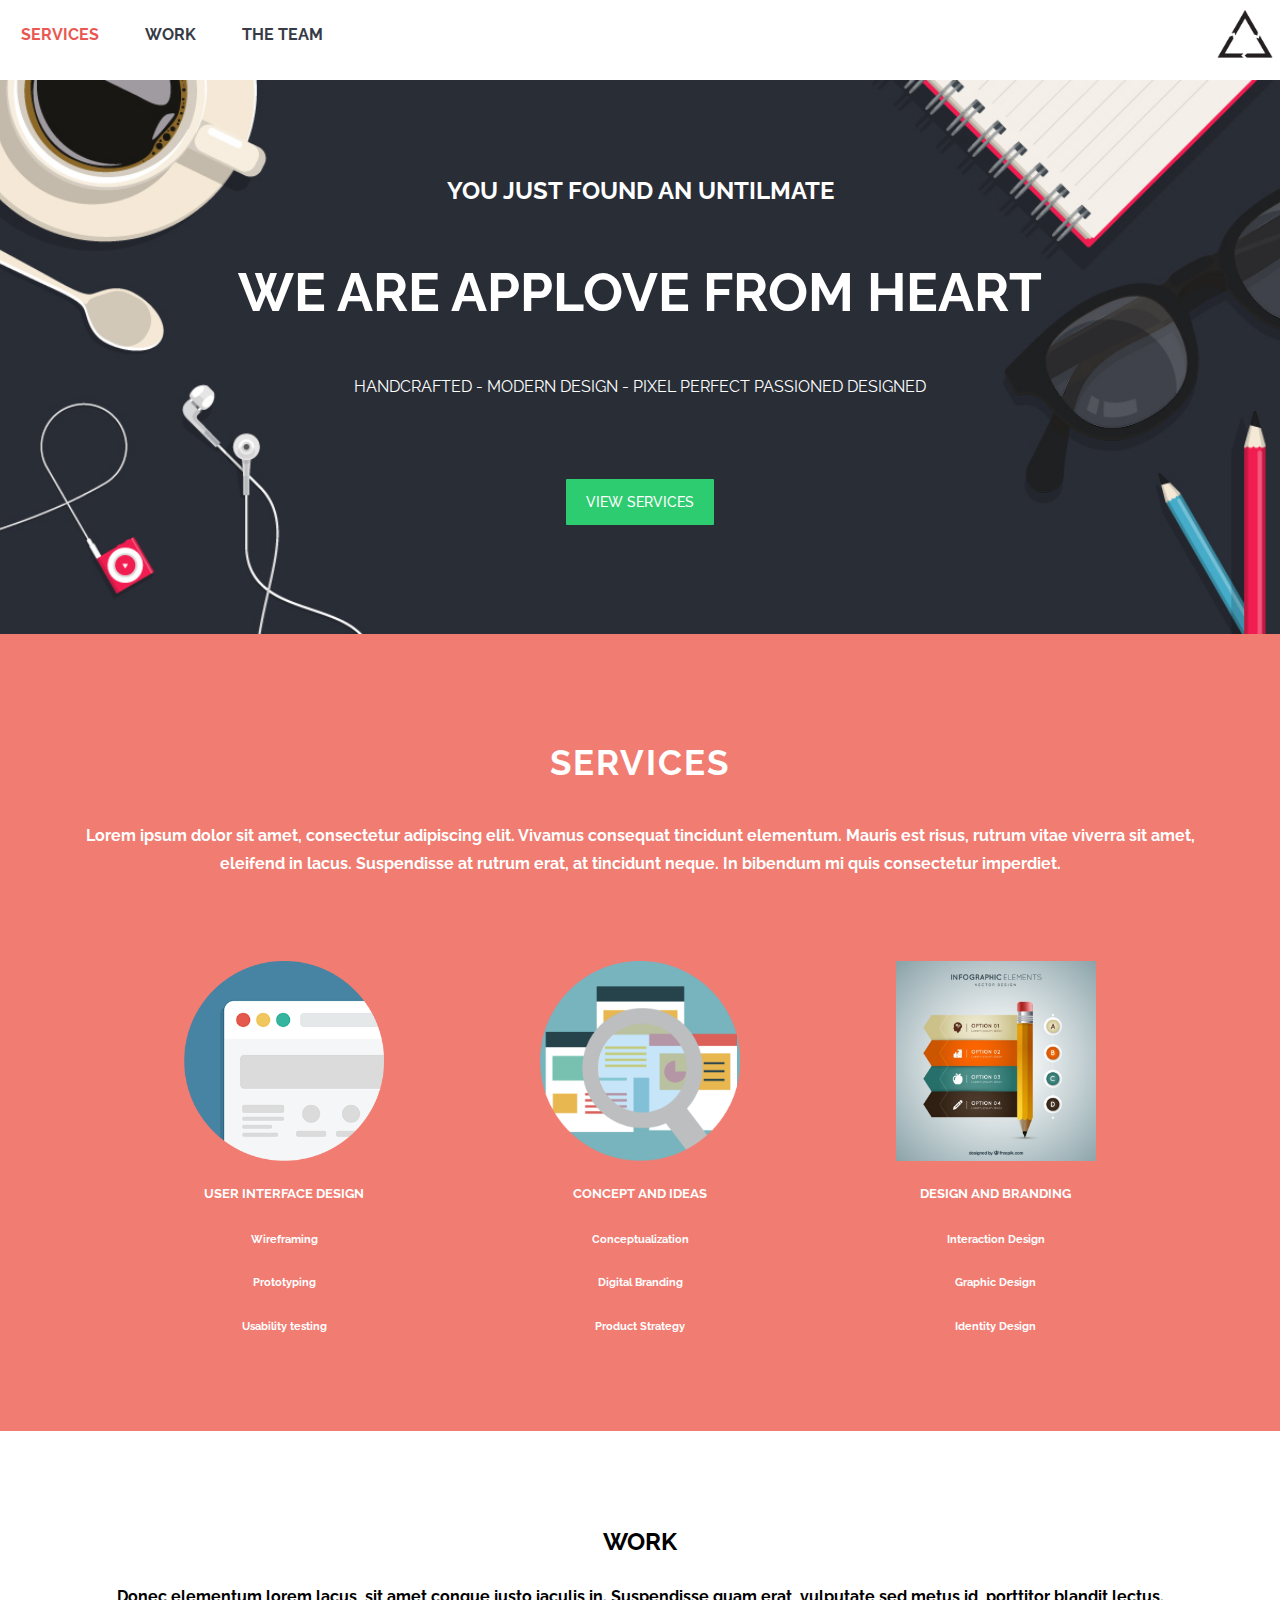
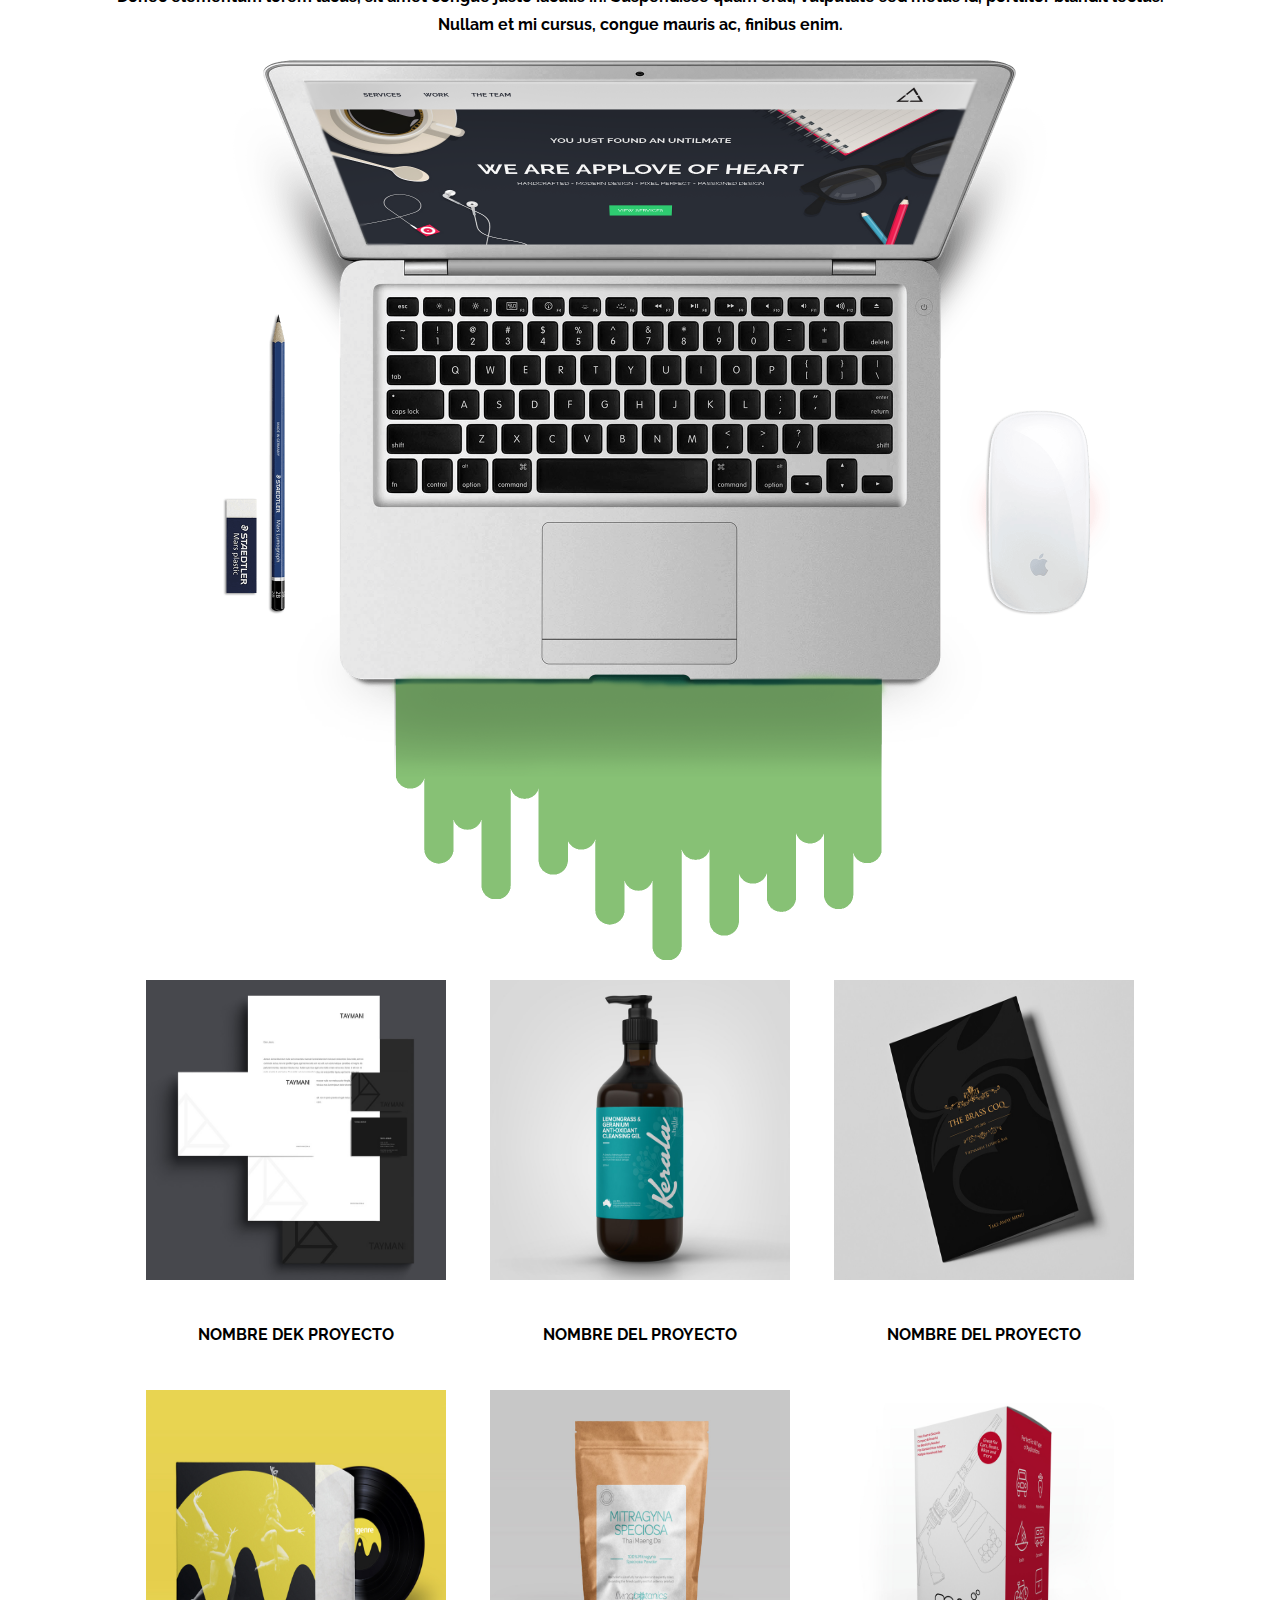
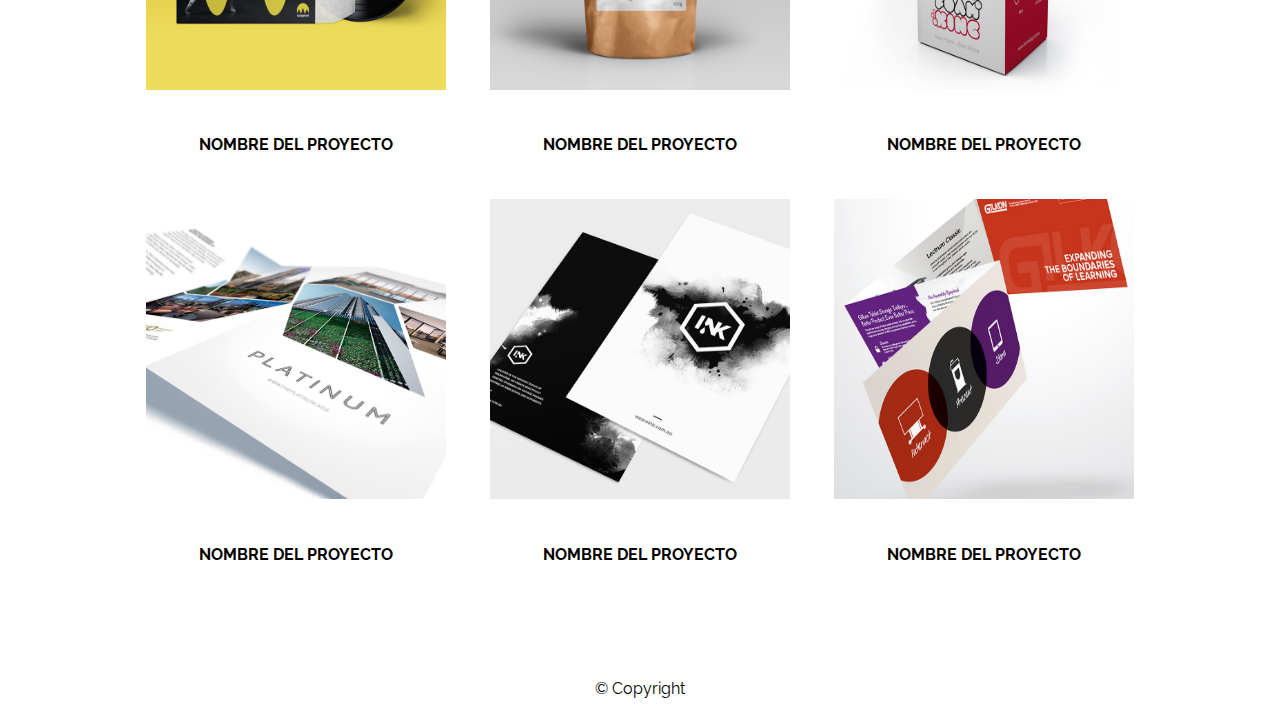
==== leccion-21-applove/index.html @ b4c16ea1 "Primera parte del ejercicio applove" ====
<!DOCTYPE html>
<html>
  <head>
    <meta charset="utf-8">
    <title>AppLover</title>
    <!-- App styles -->
    <link rel="stylesheet" href="assets/css/style.css">
    <link rel="stylesheet" href="assets/css/main.css">
      <!-- App Fonts -->
    <link href="https://fonts.googleapis.com/css?family=Raleway:400,500,700" rel="stylesheet">
    <link rel="icon" type="image/png" href="assets/img/pc.png">
  </head>
  <body>
    <header>
      <div>
        <a href="#" class="text-uppercase link">Services</a>
        <a href="#" class="text-uppercase link">Work</a>
        <a href="#" class="text-uppercase link">The Team</a>
        <img src="assets/img/logo-r.png" class="logo" width="70">
      </div>
    </header>
    <section id="home">
      <div class="container">
        <h2>YOU JUST FOUND AN UNTILMATE</h2>
        <h1 class="text-uppercase text-home mb-O">we are applove from heart</h1>
        <p class="text-uppercase mt-O">HANDCRAFTED - MODERN DESIGN - PIXEL PERFECT PASSIONED DESIGNED</p>
        <a href="#services" class="btn-home">View services</a>
      </div>
    </section>
    <section id="services">
      <div class="container">
        <h2 class="text-uppercase text-services mt-O">Services</h2>
        <h4>
          Lorem ipsum dolor sit amet, consectetur adipiscing elit. Vivamus consequat tincidunt elementum. Mauris est risus, rutrum vitae viverra sit amet, eleifend in lacus. Suspendisse at rutrum erat, at tincidunt neque. In bibendum mi quis consectetur imperdiet.
        </h4>
        <div class="box-services">
          <img src="assets/img/website.png" alt="" width="200">
          <h5 class="mb-O">USER INTERFACE DESIGN</h5>
          <h6 class="m-O">Wireframing</h6>
          <h6 class="m-O">Prototyping</h6>
          <h6 class="m-O">Usability testing</h6> 
        </div>
        <div class="box-services">
          <img src="assets/img/img-1.png" alt="" width="200">
          <h5 class="mb-O">CONCEPT AND IDEAS</h5>
          <h6 class="m-O">Conceptualization</h6>
          <h6 class="m-O">Digital Branding</h6>
          <h6 class="m-O">Product Strategy</h6>
        </div>
        <div class="box-services">
          <img src="assets/img/lapiz.jpg" alt="" width="200">
          <h5 class="mb-O">DESIGN AND BRANDING</h5>
          <h6 class="m-O">Interaction Design</h6>
          <h6 class="m-O">Graphic Design</h6>
          <h6 class="m-O">Identity Design</h6>
        </div>
      </div>
    </section>
    <section id="work">
      <div class="container">
        <h2 class="text-uppercase text-work mt-O">Work</h2>
        <h4>
          Donec elementum lorem lacus, sit amet congue justo iaculis in. Suspendisse quam erat, vulputate sed metus id, porttitor blandit lectus. <br> Nullam et mi cursus, congue mauris ac, finibus enim. </h4>
        <!--Imagen del centro-->
        <div class="work-img">
          <img src="assets/img/hero.png" width="940">
        </div>
        <!--Cajas-->
        <div class="box-work">
          <img src="assets/img/img-1.jpg" alt="">
          <h4 class="text-uppercase">Nombre dek proyecto</h4>
        </div>
        <div class="box-work">
          <img src="assets/img/img-2.jpg" alt="">
          <h4 class="text-uppercase">Nombre del proyecto</h4>
        </div>
        <div class="box-work">
          <img src="assets/img/img-3.jpg" alt="">
          <h4 class="text-uppercase">Nombre del proyecto</h4>
        </div>
        <div class="box-work">
          <img src="assets/img/img-4.jpg" alt="">
          <h4 class="text-uppercase">Nombre del proyecto</h4>
        </div>
        <div class="box-work">
          <img src="assets/img/img-5.jpg" alt="">
          <h4 class="text-uppercase">Nombre del proyecto</h4>
        </div>
        <div class="box-work">
          <img src="assets/img/img-6.jpg" alt="">
          <h4 class="text-uppercase">Nombre del proyecto</h4>
        </div>
        <div class="box-work">
          <img src="assets/img/img-12.jpg" alt="">
          <h4 class="text-uppercase">Nombre del proyecto</h4>
        </div>
        <div class="box-work">
          <img src="assets/img/img-8.jpg" alt="">
          <h4 class="text-uppercase">Nombre del proyecto</h4>
        </div>
        <div class="box-work">
          <img src="assets/img/img-9.jpg" alt="">
          <h4 class="text-uppercase">Nombre del proyecto</h4>
        </div>
      </div>
    </section>
    <footer>
      <p>© Copyright</p>
    </footer>
  </body>
</html>
---- leccion-21-applove/assets/css/style.css ----
.link {
  font-weight: 700;
  padding: 21px;
  display: inline-block;
}

.logo {
	float: right;
}

header {
	position: fixed; /*Hace que el menu esté fijo*/
	background: white;
	width: 100%;
	top: 0;
}

.menu {
	padding: 14px 70px;
	overflow: auto;
}

#home {
	background-image: url(../img/bg-home.jpg);
	background-position: center;
	background-repeat: no-repeat;
	background-size: cover;
	height: 554px;
	text-align: center;
	margin-top: 80px;
}

#home .container {
	color: white;
	padding: 70px; /*Relleno de 70pxen todoslos lados (top, right, bottom y left)*/
}

.text-home {
	font-size: 53px;
}

.btn-home {
	background: #2ECC71;
	color: #fff;
	padding: 11px 20px;
	border-radius: 1px; /*redondear el borde 1px*/
	font-weight: 500;
	text-transform: uppercase;
	margin-top: 63px;
	display: inline-block;
	font-size: 14px;
}

#services {
	background-color: #F17C72;
	text-align: center;
	color: #fff; /*color al texto:blanco*/
	padding: 70px 7px; /*Releno en el botón 70px (Top-bottom) y 7px(Left-right)*/
}

.box-services {
	display: inline-block;
	width: 30%; /*Para que las cajas tengan un ancho de30%*/
	margin-top: 63px; /*margen e la parte de arriba*/
}

.text-services {
	font-size: 35px;
	letter-spacing: 2px;
}

#work {
  text-align: center;
  padding: 70px 7px;
}

.box-work {
  width: auto;
  display: inline-block;

}
.box-work img {
  margin: 20px;
  width: 300px;
  height: 300px;
}

.box-work img {
  cursor: pointer;

}

p {
	text-align: center;
}
---- leccion-21-applove/assets/css/main.css ----
/*CLASES REUTILIZABLES*/

* {
  -webkit-box-sizing: border-box;
  -moz-box-sizing: border-box;
  box-sizing: border-box;
}

*:before,
*:after {
  -webkit-box-sizing: border-box;
  -moz-box-sizing: border-box;
  box-sizing: border-box;
}

body {
  font-family: 'Raleway', sans-serif;
  margin: 0 auto;
  font-size: 16px;
  line-height: 1.71429;
  background-color: #fff;
}

img {
  vertical-align: middle;
}

.container {
  width: 1200px;
  margin-right: auto;
  margin-left: auto;
  padding-left: 14px;
  padding-right: 14px;
}

.container:before, .container:after {
    content: " ";
    display: table;
}

*:before, *:after {
    -webkit-box-sizing: border-box;
    -moz-box-sizing: border-box;
    box-sizing: border-box;
}
.container:after {
    clear: both;
}

.mb-0 {
  margin-bottom: 0px;
}

.mt-0 {
  margin-top: 0px;
}

.m-0 {
  margin: 0px;
}

a {
  color: #373B47;
  text-decoration: none;
}
a:hover {
  color: #E95853;
}
.text-uppercase {
  text-transform: uppercase;
}
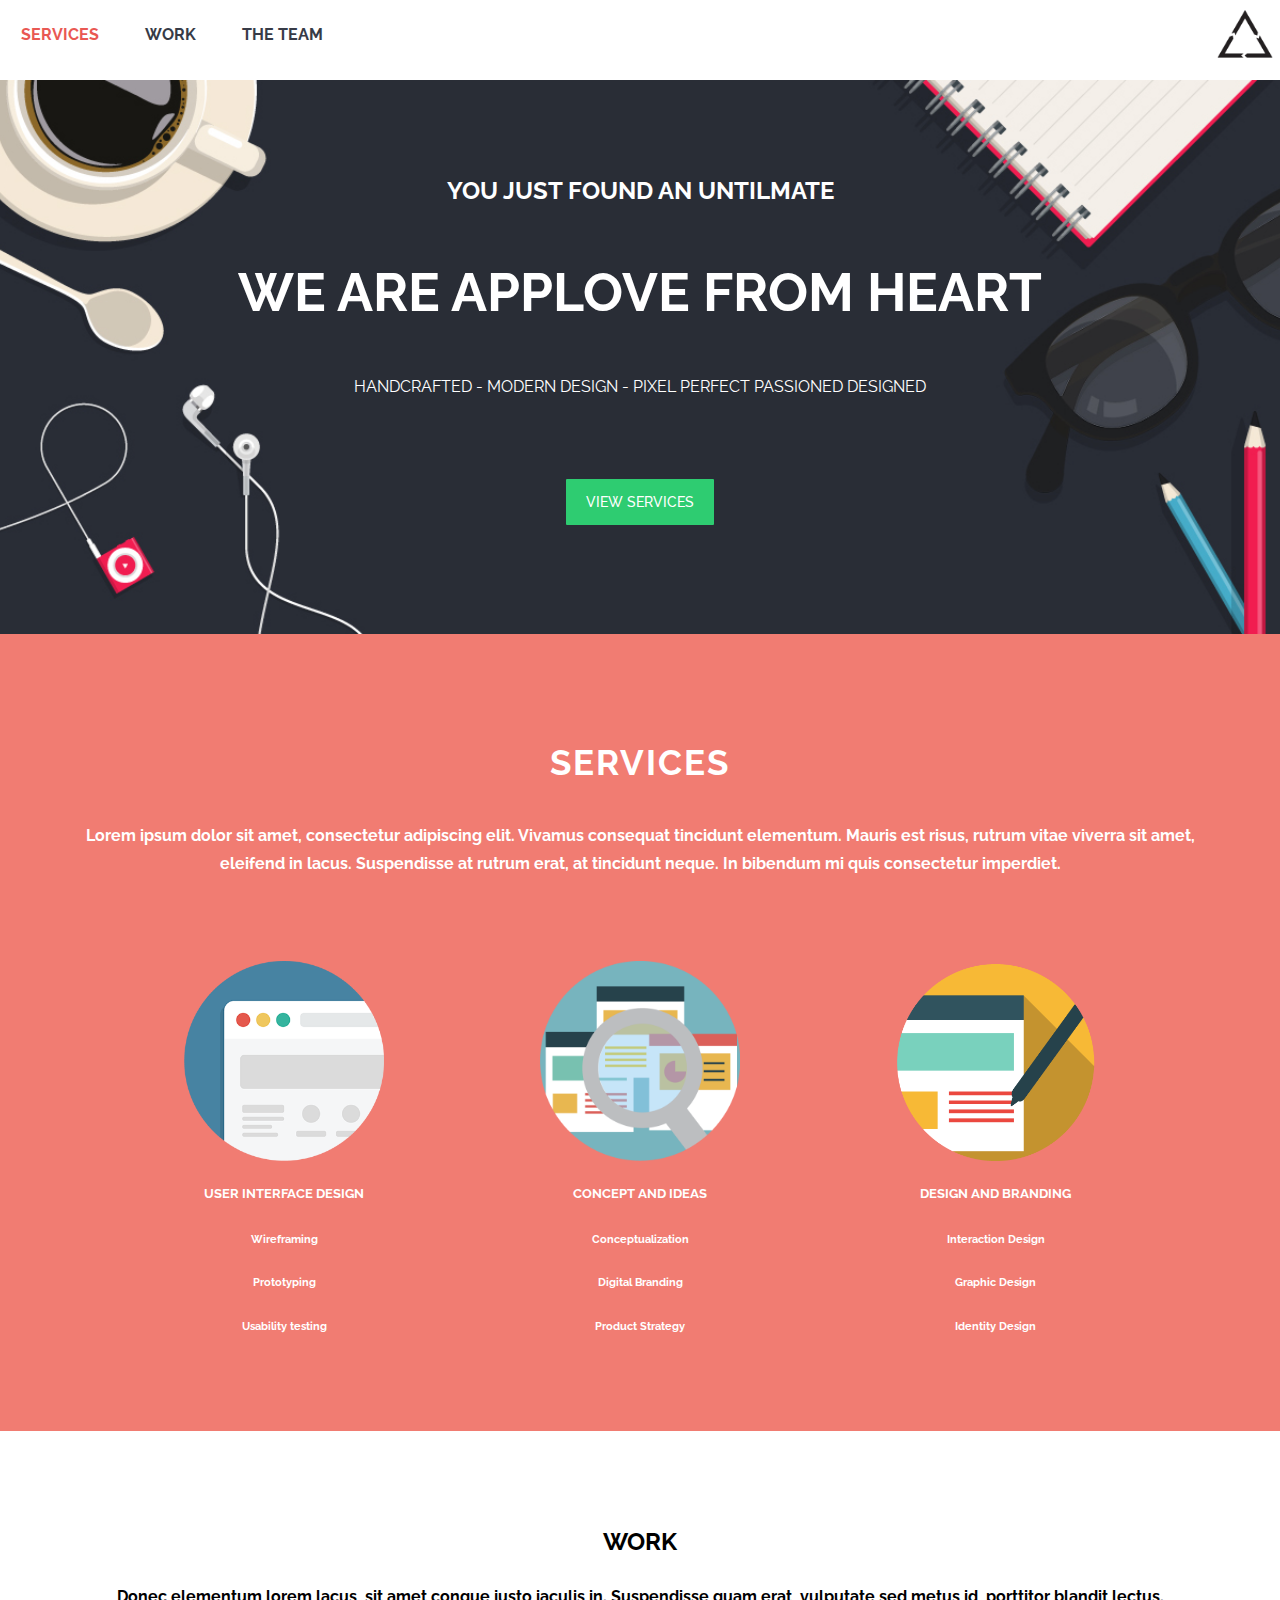
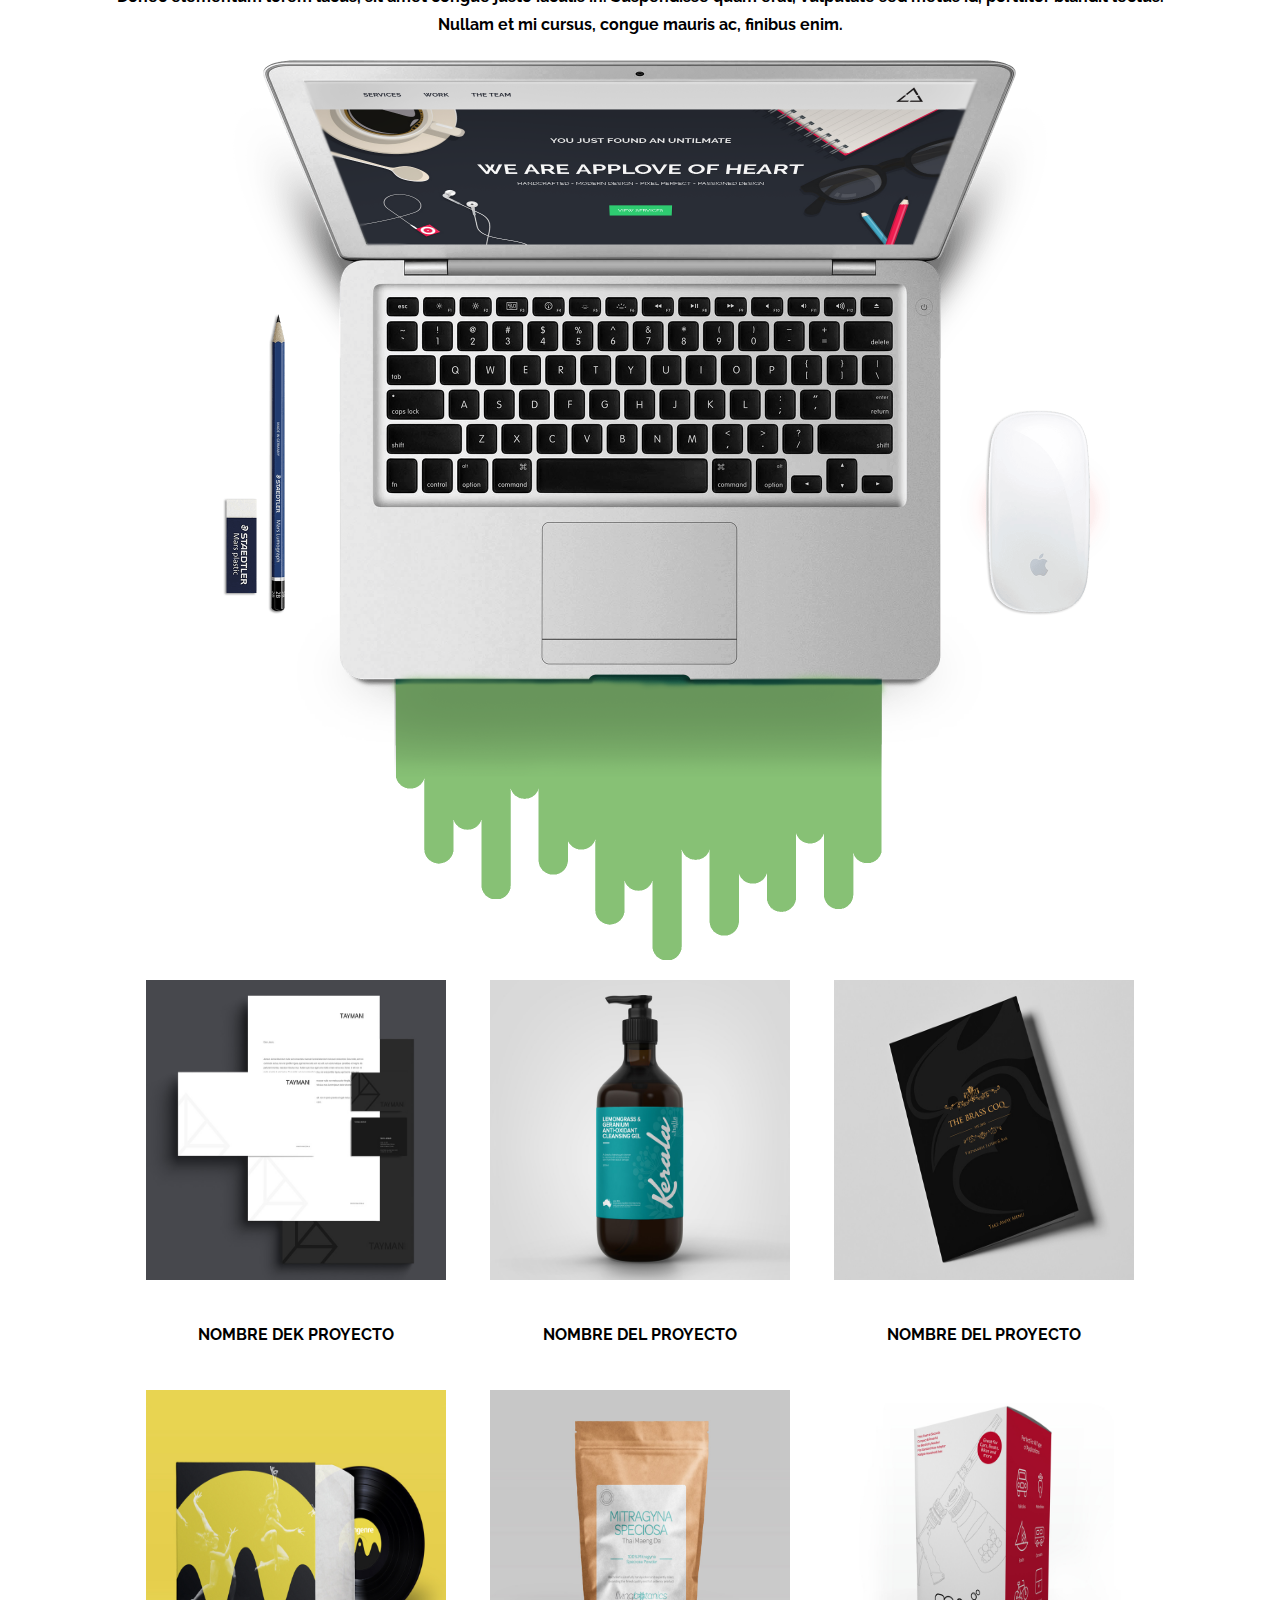
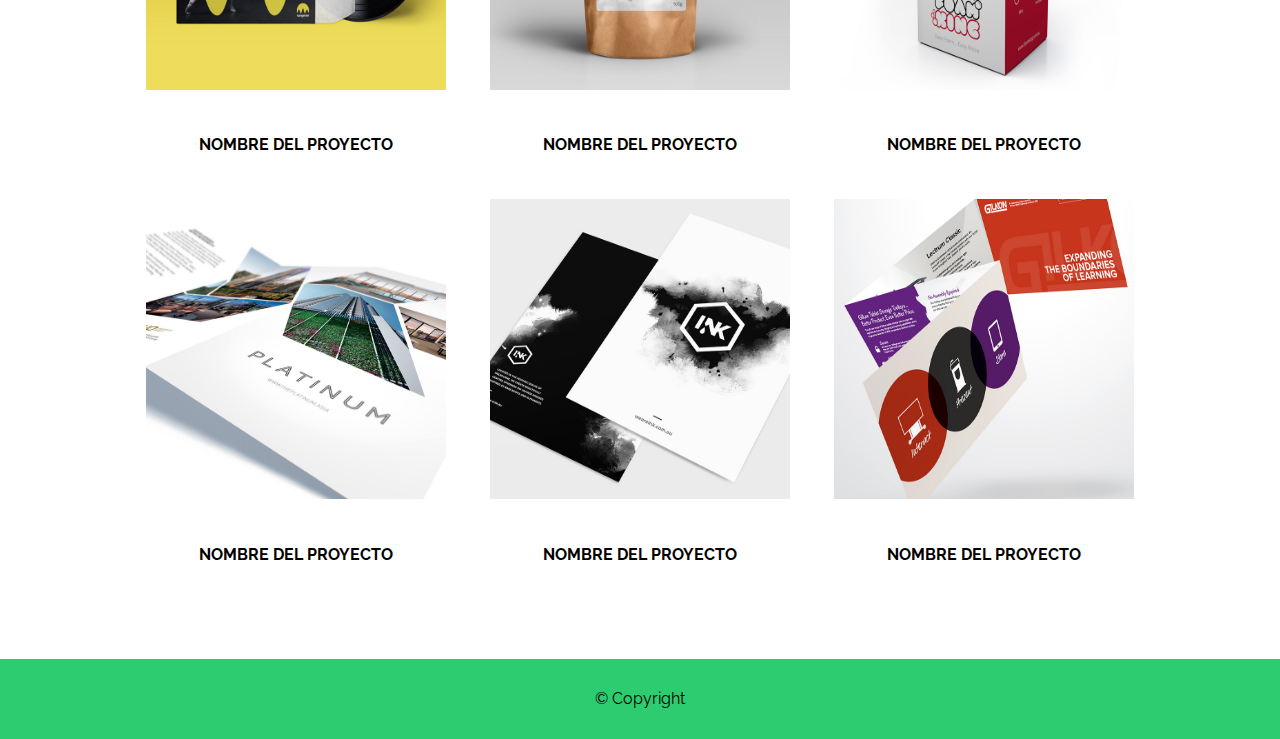
==== commit 256a094f: "Página con modal" ====
--- a/leccion-21-applove/index.html
+++ b/leccion-21-applove/index.html
@@ -48,7 +48,7 @@
           <h6 class="m-O">Product Strategy</h6>
         </div>
         <div class="box-services">
-          <img src="assets/img/lapiz.jpg" alt="" width="200">
+          <img src="assets/img/lapiz.png" alt="" width="200">
           <h5 class="mb-O">DESIGN AND BRANDING</h5>
           <h6 class="m-O">Interaction Design</h6>
           <h6 class="m-O">Graphic Design</h6>
@@ -67,44 +67,108 @@
         </div>
         <!--Cajas-->
         <div class="box-work">
-          <img src="assets/img/img-1.jpg" alt="">
+          <a href="#img1"><img src="assets/img/img-1.jpg" alt="imagen"></a>
           <h4 class="text-uppercase">Nombre dek proyecto</h4>
         </div>
         <div class="box-work">
-          <img src="assets/img/img-2.jpg" alt="">
+          <a href="#img2"><img src="assets/img/img-2.jpg" alt="imagen"></a>
           <h4 class="text-uppercase">Nombre del proyecto</h4>
         </div>
         <div class="box-work">
-          <img src="assets/img/img-3.jpg" alt="">
+          <a href="#img3"><img src="assets/img/img-3.jpg" alt="imagen"></a>
           <h4 class="text-uppercase">Nombre del proyecto</h4>
         </div>
         <div class="box-work">
-          <img src="assets/img/img-4.jpg" alt="">
+          <a href="#img4"><img src="assets/img/img-4.jpg" alt="imagen"></a>
           <h4 class="text-uppercase">Nombre del proyecto</h4>
         </div>
         <div class="box-work">
-          <img src="assets/img/img-5.jpg" alt="">
+          <a href="#img5"><img src="assets/img/img-5.jpg" alt="imagen"></a>
           <h4 class="text-uppercase">Nombre del proyecto</h4>
         </div>
         <div class="box-work">
-          <img src="assets/img/img-6.jpg" alt="">
+          <a href="#img6"><img src="assets/img/img-6.jpg" alt="imagen"></a>
           <h4 class="text-uppercase">Nombre del proyecto</h4>
         </div>
         <div class="box-work">
-          <img src="assets/img/img-12.jpg" alt="">
+          <a href="#img12"><img src="assets/img/img-12.jpg" alt="imagen"></a>
           <h4 class="text-uppercase">Nombre del proyecto</h4>
         </div>
         <div class="box-work">
-          <img src="assets/img/img-8.jpg" alt="">
+          <a href="#img8"><img src="assets/img/img-8.jpg" alt="imagen"></a>
           <h4 class="text-uppercase">Nombre del proyecto</h4>
         </div>
         <div class="box-work">
-          <img src="assets/img/img-9.jpg" alt="">
+          <a href="#img9"><img src="assets/img/img-9.jpg" alt="imagen"></a>
           <h4 class="text-uppercase">Nombre del proyecto</h4>
         </div>
       </div>
     </section>
-    <footer>
+    <!--Modal-->
+    <div class="modal" id="img1">
+          <h3>Nombre del proyecto</h3>
+          <div class="imagen">
+              <a><img src="assets/img/img-1.jpg"></a>
+          </div>
+          <a class="cerrar" href="">X</a>
+      </div>
+      <div class="modal" id="img2">
+          <h3>Nombre del proyecto</h3>
+          <div class="imagen">
+              <a><img src="assets/img/img-2.jpg"></a>
+          </div>
+          <a class="cerrar" href="">X</a>
+      </div>
+      <div class="modal" id="img3">
+          <h3>Nombre del proyecto</h3>
+          <div class="imagen">
+              <a><img src="assets/img/img-3.jpg"></a>
+          </div>
+          <a class="cerrar" href="">X</a>
+      </div>
+      <div class="modal" id="img4">
+          <h3>Nombre del proyecto</h3>
+          <div class="imagen">
+              <a><img src="assets/img/img-4.jpg"></a>
+          </div>
+          <a class="cerrar" href="">X</a>
+      </div>
+      <div class="modal" id="img5">
+          <h3>Nombre del proyecto</h3>
+          <div class="imagen">
+              <a><img src="assets/img/img-5.jpg"></a>
+          </div>
+          <a class="cerrar" href="">X</a>
+      </div>
+      <div class="modal" id="img6">
+          <h3>Nombre del proyecto</h3>
+          <div class="imagen">
+              <a><img src="assets/img/img-6.jpg"></a>
+          </div>
+          <a class="cerrar" href="">X</a>
+      </div>
+      <div class="modal" id="img12">
+          <h3>Nombre del proyecto</h3>
+          <div class="imagen">
+              <a><img src="assets/img/img-12.jpg"></a>
+          </div>
+          <a class="cerrar" href="">X</a>
+      </div>
+      <div class="modal" id="img8">
+          <h3>Nombre del proyecto</h3>
+          <div class="imagen">
+              <a><img src="assets/img/img-8.jpg"></a>
+          </div>
+          <a class="cerrar" href="">X</a>
+      </div>
+      <div class="modal" id="img9">
+          <h3>Nombre del proyecto</h3>
+          <div class="imagen">
+              <a><img src="assets/img/img-9.jpg"></a>
+          </div>
+          <a class="cerrar" href="">X</a>
+      </div>
+    <footer class="copy">
       <p>© Copyright</p>
     </footer>
   </body>
--- a/leccion-21-applove/assets/css/style.css
+++ b/leccion-21-applove/assets/css/style.css
@@ -92,4 +92,67 @@
 
 p {
 	text-align: center;
+}
+
+.copy {
+	background: #2ECC71;
+	padding: 10px 20px;
+}
+
+.modal {
+    display: none;
+}
+.modal:target {
+    display: block;
+    position: fixed;
+    background: rgba(0, 0, 0, 0.8);
+    top: 0;
+    left: 0;
+    width: 100%;
+    height: 100%;
+}
+
+.modal h3 {
+    color: #fff;
+    font-size: 30px;
+    text-align: center;
+    margin: 15px 0;
+}
+
+.imagen {
+    width: 100%;
+    height: 50%;
+    
+    display: flex;
+    justify-content: center;
+    align-items: center;
+}
+
+.imagen a:nth-child(2) {
+    margin: 0;
+    height: 100%;
+    flex-shrink: 2; /*Encaja en ancho*/
+}
+
+.imagen img {
+    width: 500px;
+    height: 100%;
+    max-width: 100%;
+    border: 7px solid #fff;
+    box-sizing: border-box;
+}
+
+.cerrar {
+    display: block;
+    background: #fff;
+    width: 25px;
+    height: 25px;
+    margin: 15px auto;
+    text-align: center;
+    text-decoration: none;
+    font-size: 25px;
+    color: #000;
+    padding: 5px;
+    border-radius: 50%;
+    line-height: 25px;
 }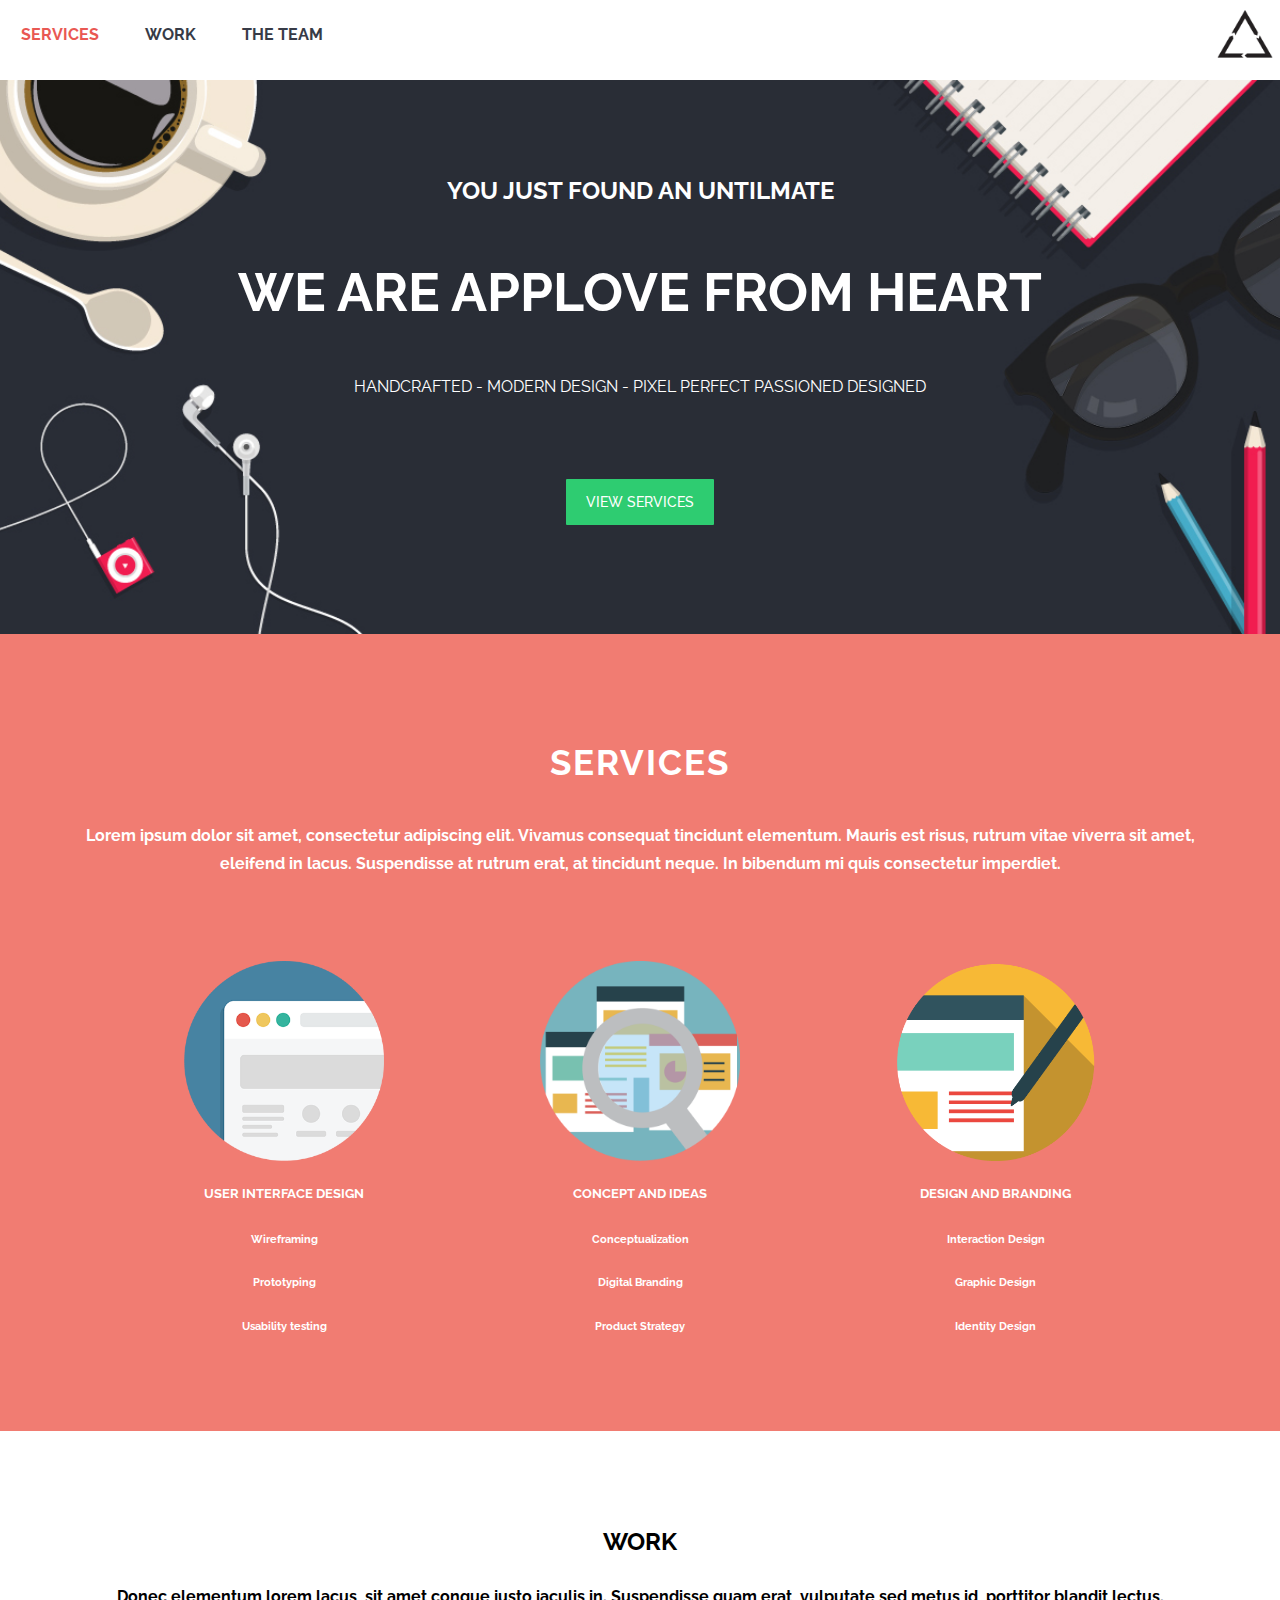
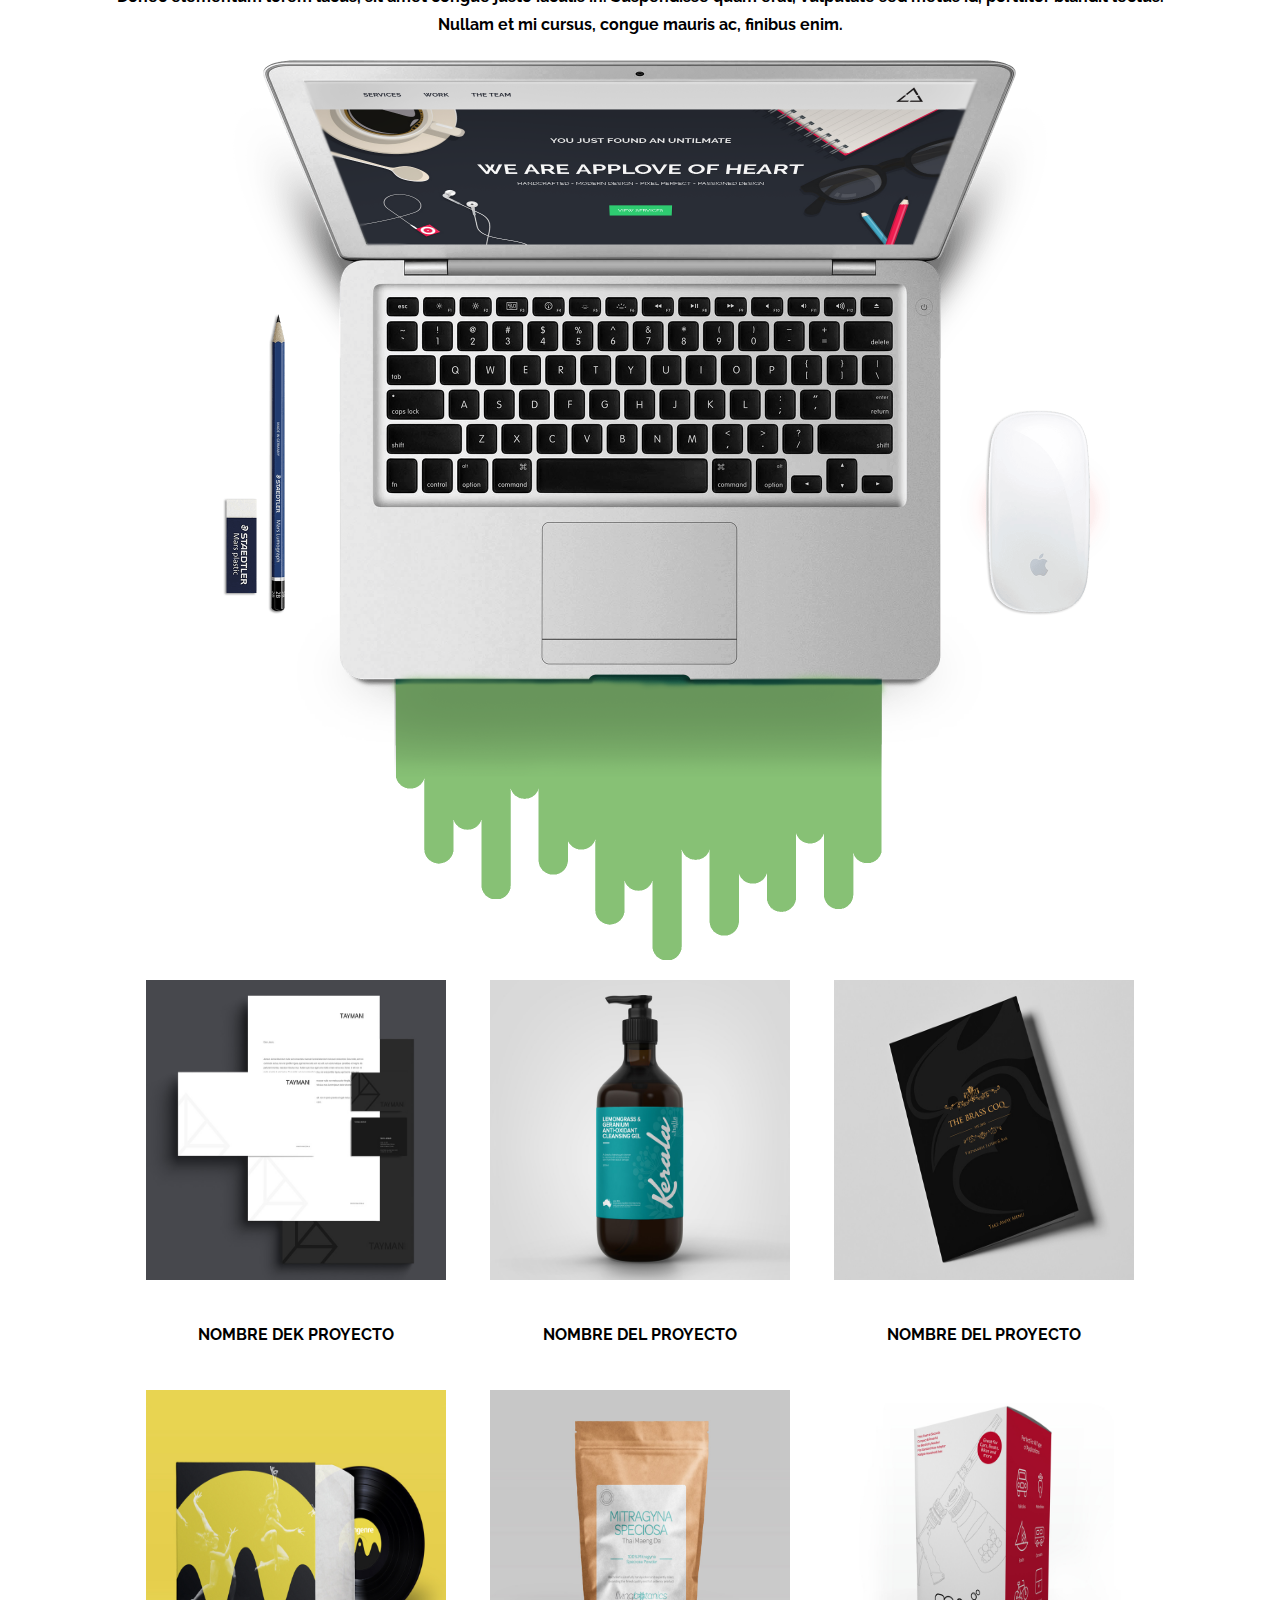
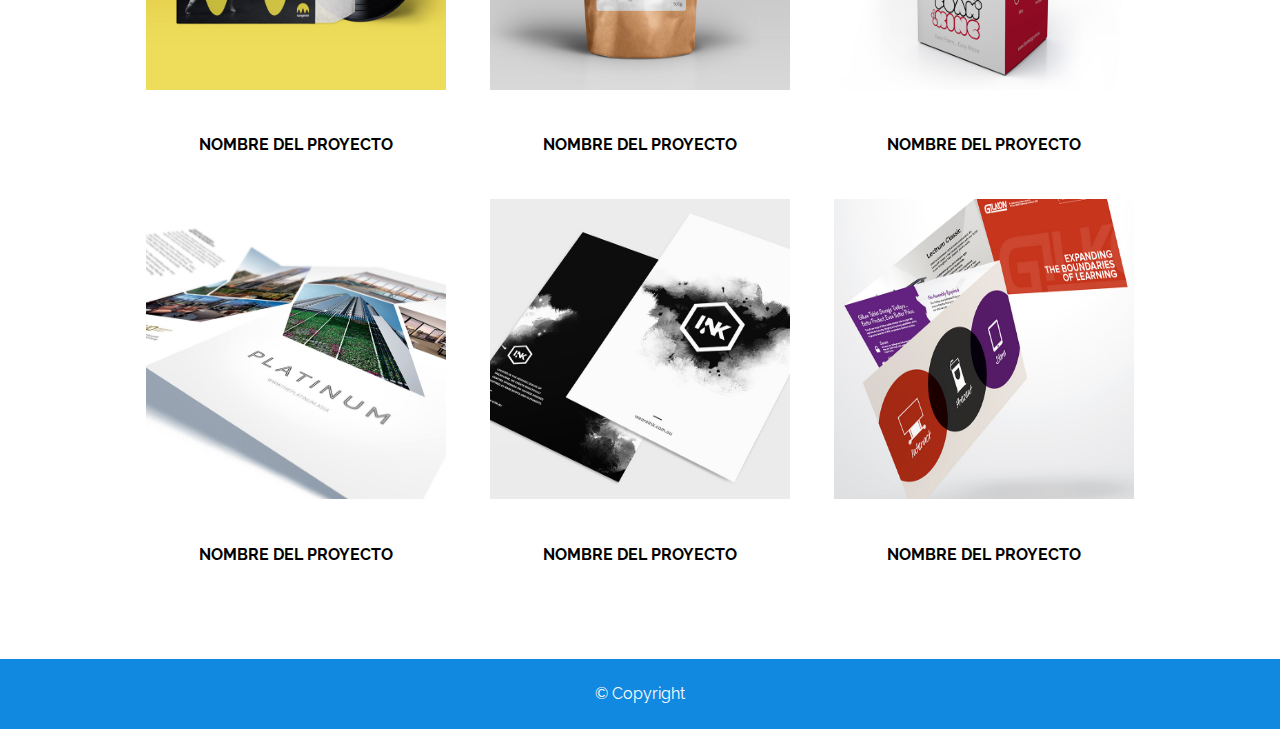
==== commit 2e5ed99b: "Corrección model" ====
--- a/leccion-21-applove/index.html
+++ b/leccion-21-applove/index.html
@@ -105,68 +105,68 @@
       </div>
     </section>
     <!--Modal-->
-    <div class="modal" id="img1">
+      <div class="modal" id="img1">
           <h3>Nombre del proyecto</h3>
           <div class="imagen">
               <a><img src="assets/img/img-1.jpg"></a>
           </div>
-          <a class="cerrar" href="">X</a>
+          <a class="cerrar" href="#box-work">X</a>
       </div>
       <div class="modal" id="img2">
           <h3>Nombre del proyecto</h3>
           <div class="imagen">
               <a><img src="assets/img/img-2.jpg"></a>
           </div>
-          <a class="cerrar" href="">X</a>
+          <a class="cerrar" href="#box-work">X</a>
       </div>
       <div class="modal" id="img3">
           <h3>Nombre del proyecto</h3>
           <div class="imagen">
               <a><img src="assets/img/img-3.jpg"></a>
           </div>
-          <a class="cerrar" href="">X</a>
+          <a class="cerrar" href="#box-work">X</a>
       </div>
       <div class="modal" id="img4">
           <h3>Nombre del proyecto</h3>
           <div class="imagen">
               <a><img src="assets/img/img-4.jpg"></a>
           </div>
-          <a class="cerrar" href="">X</a>
+          <a class="cerrar" href="#box-work">X</a>
       </div>
       <div class="modal" id="img5">
           <h3>Nombre del proyecto</h3>
           <div class="imagen">
               <a><img src="assets/img/img-5.jpg"></a>
           </div>
-          <a class="cerrar" href="">X</a>
+          <a class="cerrar" href="#box-work">X</a>
       </div>
       <div class="modal" id="img6">
           <h3>Nombre del proyecto</h3>
           <div class="imagen">
               <a><img src="assets/img/img-6.jpg"></a>
           </div>
-          <a class="cerrar" href="">X</a>
+          <a class="cerrar" href="#box-work">X</a>
       </div>
       <div class="modal" id="img12">
           <h3>Nombre del proyecto</h3>
           <div class="imagen">
               <a><img src="assets/img/img-12.jpg"></a>
           </div>
-          <a class="cerrar" href="">X</a>
+          <a class="cerrar" href="#box-work">X</a>
       </div>
       <div class="modal" id="img8">
           <h3>Nombre del proyecto</h3>
           <div class="imagen">
               <a><img src="assets/img/img-8.jpg"></a>
           </div>
-          <a class="cerrar" href="">X</a>
+          <a class="cerrar" href="#box-work">X</a>
       </div>
       <div class="modal" id="img9">
           <h3>Nombre del proyecto</h3>
           <div class="imagen">
               <a><img src="assets/img/img-9.jpg"></a>
           </div>
-          <a class="cerrar" href="">X</a>
+          <a class="cerrar" href="#box-work">X</a>
       </div>
     <footer class="copy">
       <p>© Copyright</p>
--- a/leccion-21-applove/assets/css/style.css
+++ b/leccion-21-applove/assets/css/style.css
@@ -95,8 +95,9 @@
 }
 
 .copy {
-	background: #2ECC71;
-	padding: 10px 20px;
+	color: #fff;
+	background: #1189E1;
+	padding: 5px 20px;
 }
 
 .modal {
@@ -116,7 +117,7 @@
     color: #fff;
     font-size: 30px;
     text-align: center;
-    margin: 15px 0;
+    margin: 40px 0;
 }
 
 .imagen {
@@ -147,12 +148,11 @@
     background: #fff;
     width: 25px;
     height: 25px;
-    margin: 15px auto;
+    margin: 25px auto;
     text-align: center;
-    text-decoration: none;
-    font-size: 25px;
+    font-size: 20px;
     color: #000;
     padding: 5px;
-    border-radius: 50%;
+    border-radius: 30%;
     line-height: 25px;
 }